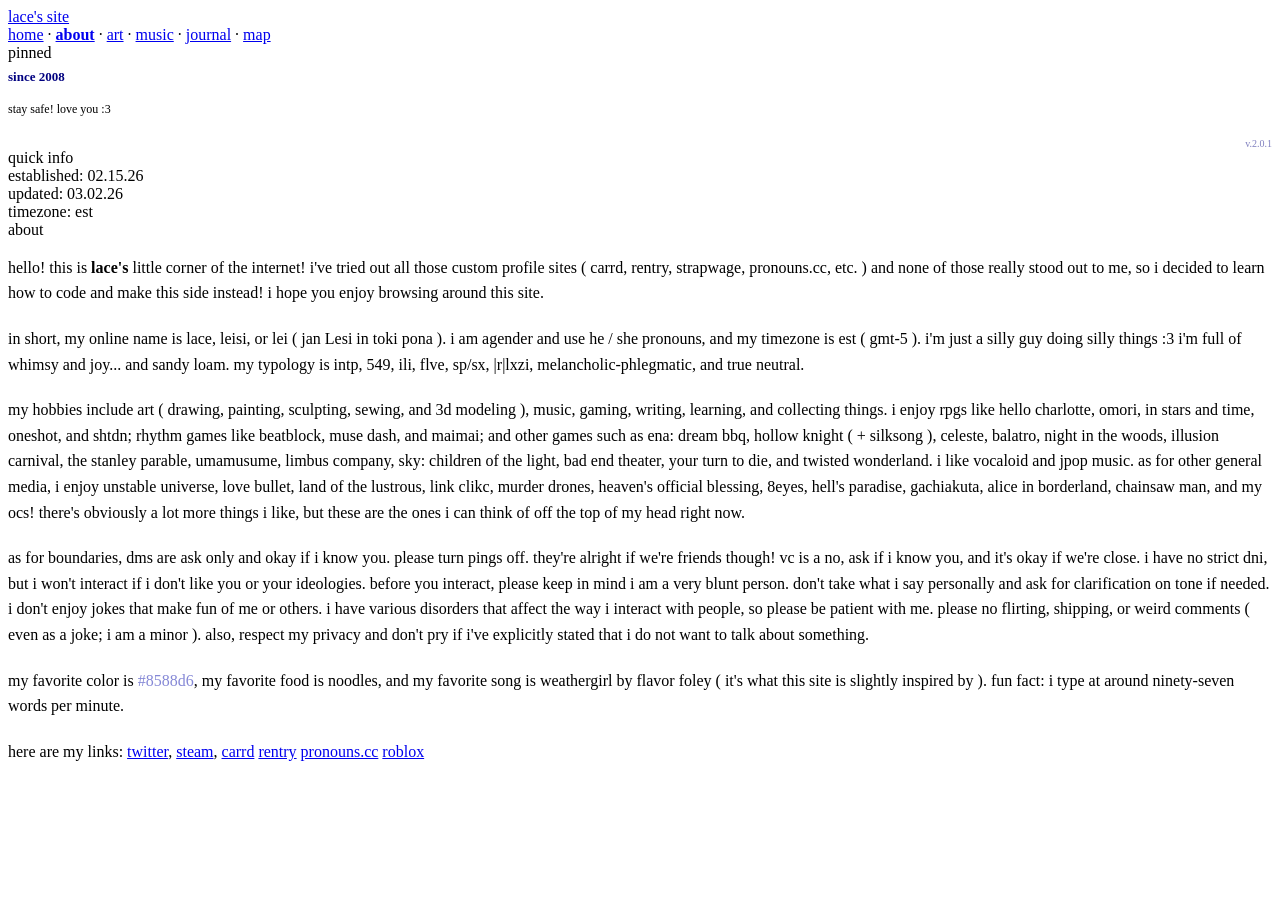
==== about.html @ 64932841 "part of the about.html finished" ====
<!DOCTYPE html>
<html lang="en"></html>
<head>
    <meta charset="UTF-8">
    <meta name="viewport" content="width=device-width, initial-scale=1.0">
    <title>lace's site · about</title>
    <link rel="stylesheet" href="/style.css">
    <link rel="icon" type="image/x-icon" href="/favicon.ico">
</head>
<body>
    <style>
        .window-content p {
            margin-bottom: 20px;
            line-height: 1.6;
        }
    </style>

    <!-- top bar -->
     <div class="top-bar">
        <div class="top-bar-left">
            <a href="/index.html" class="home-link">lace's site</a>
        </div>
        <div class="top-bar-right">
            <a href="/main.html">home</a> · 
            <a href="/about.html" style="font-weight: bold;">about</a> · 
            <a href="/portfolio.html">art</a> · 
            <a href="/music.html">music</a> · 
            <a href="/journal.html">journal</a> · 
            <a href="/sitemap.html">map</a>
        </div>
     </div>

     <!-- main container -->
      <div class="container" style="grid-template-columns: 200px 1fr 200px;">
        <!-- left sidebar -->
         <div class="left-col">
            <div class="window">
                <div class="window-title">pinned</div>
                    <div class="window-content">
                    <p style="margin-top: 5px; margin-bottom: 10px; font-size: 13px;"><span style="color: #000080; font-weight: bold;">since 2008</span></p>
                    <p style="font-size: 12px; line-height: 1.5;">stay safe! love you :3</p>
                    <div style="margin-top: 15px; font-size: 10px; color: rgba(0,0,128,0.5); text-align: right;">v.2.0.1</div>
                </div>
            </div>
            <div class="window">
                <div class="window-title">quick info</div>
                <div class="window-content">
                    <div class="status-item">
                        <span class="status-label">established: 02.15.26</span>
                    </div>
                    <div class="status-item">
                        <span class="status-label">updated: 03.02.26</span>
                    </div>
                    <div class="status-item">
                        <span class="status-label">timezone: est</span>
                    </div>
                </div>
            </div>
         </div>
         
         <!-- main content -->
          <div class="middle-col">
            <div class="window">
                <div class="window-title">about</div>
                <div class="window-content">
                    <p style="font-size: 16px; margin-bottom: 20px;">hello! this is <strong>lace's</strong> little corner of the internet! i've tried out all those custom profile sites ( carrd, rentry, strapwage, pronouns.cc, etc. ) and none of those really stood out to me, so i decided to learn how to code and make this side instead! i hope you enjoy browsing around this site.</p>
                    <p>in short, my online name is lace, leisi, or lei ( jan Lesi in toki pona ). i am agender and use he / she pronouns, and my timezone is est ( gmt-5 ). i'm just a silly guy doing silly things :3 i'm full of whimsy and joy... and sandy loam. my typology is intp, 549, ili, flve, sp/sx, |r|lxzi, melancholic-phlegmatic, and true neutral.</p>
                    <p>my hobbies include art ( drawing, painting, sculpting, sewing, and 3d modeling ), music, gaming, writing, learning, and collecting things. i enjoy rpgs like hello charlotte, omori, in stars and time, oneshot, and shtdn; rhythm games like beatblock, muse dash, and maimai; and other games such as ena: dream bbq, hollow knight ( + silksong ), celeste, balatro, night in the woods, illusion carnival, the stanley parable, umamusume, limbus company, sky: children of the light, bad end theater, your turn to die, and twisted wonderland. i like vocaloid and jpop music. as for other general media, i enjoy unstable universe, love bullet, land of the lustrous, link clikc, murder drones, heaven's official blessing, 8eyes, hell's paradise, gachiakuta, alice in borderland, chainsaw man, and my ocs! there's obviously a lot more things i like, but these are the ones i can think of off the top of my head right now.</p>
                    <p>as for boundaries, dms are ask only and okay if i know you. please turn pings off. they're alright if we're friends though! vc is a no, ask if i know you, and it's okay if we're close. i have no strict dni, but i won't interact if i don't like you or your ideologies. before you interact, please keep in mind i am a very blunt person. don't take what i say personally and ask for clarification on tone if needed. i don't enjoy jokes that make fun of me or others. i have various disorders that affect the way i interact with people, so please be patient with me. please no flirting, shipping, or weird comments ( even as a joke; i am a minor ). also, respect my privacy and don't pry if i've explicitly stated that i do not want to talk about something.</p>
                    <p>my favorite color is <span style="color: #8588d6">#8588d6</span>, my favorite food is noodles, and my favorite song is weathergirl by flavor foley ( it's what this site is slightly inspired by ). fun fact: i type at around ninety-seven words per minute.</p>
                    <p>
                        here are my links: 
                        <a href="https://x.com/jantorialis" target="_blank">twitter</a>, 
                        <a href="https://steamcommunity.com/id/torialis/" target="_blank">steam</a>,
                        <a href="https://torialis.carrd.co" target="_blank">carrd</a>
                        <a href="https://rentry.co/weathervaned" target="_blank">rentry</a>
                        <a href="https://pronouns.cc/@torialis" target="_blank">pronouns.cc</a>
                        <a href="https://www.roblox.com/users/3981800116/profile" target="_blank">roblox</a>
                    </p>
                </div>
            </div>
        </div> 

        <!-- right sidebar -->
    </div>
</body>
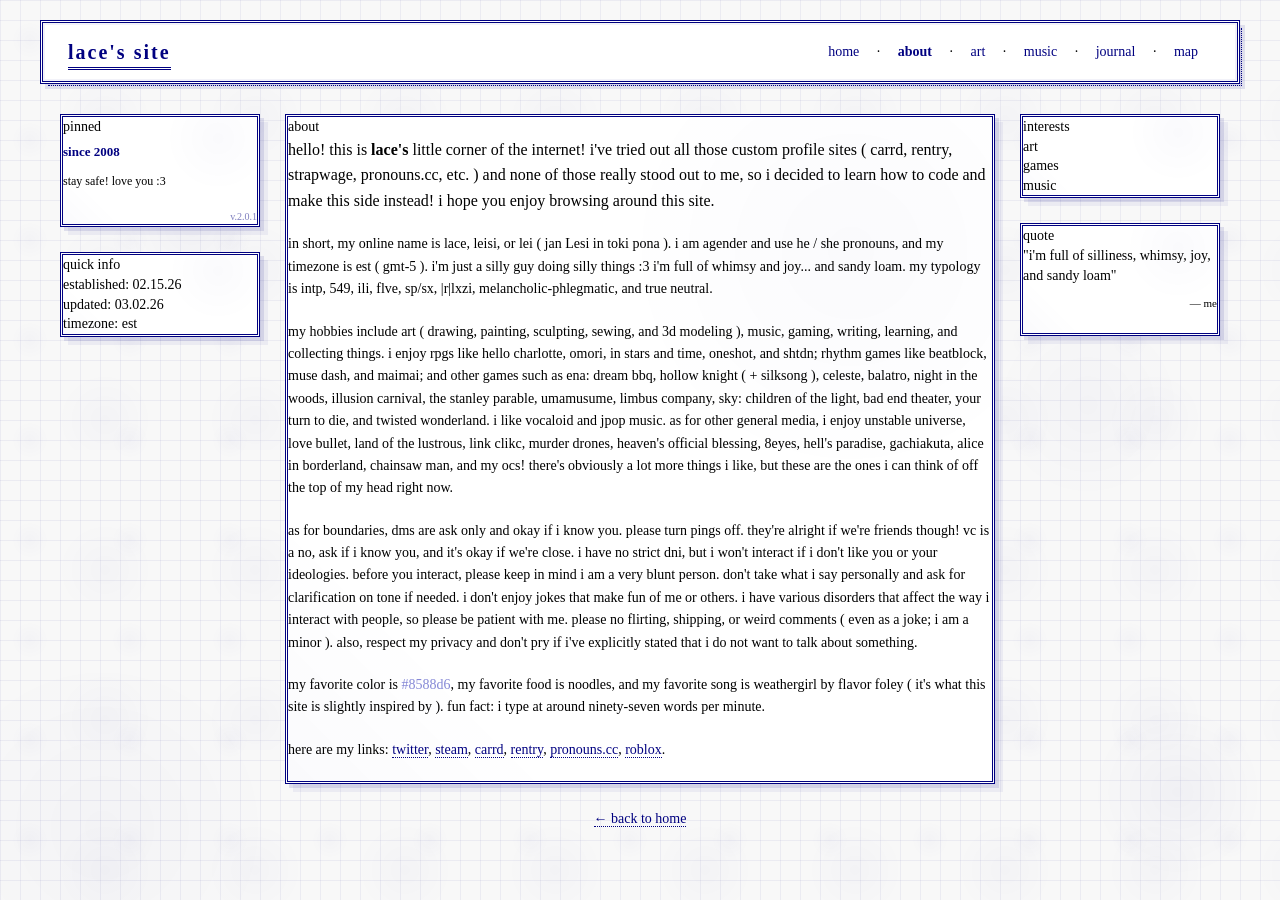
==== commit c012ca33: "added some styling" ====
--- a/about.html
+++ b/about.html
@@ -72,15 +72,43 @@
                         here are my links: 
                         <a href="https://x.com/jantorialis" target="_blank">twitter</a>, 
                         <a href="https://steamcommunity.com/id/torialis/" target="_blank">steam</a>,
-                        <a href="https://torialis.carrd.co" target="_blank">carrd</a>
-                        <a href="https://rentry.co/weathervaned" target="_blank">rentry</a>
-                        <a href="https://pronouns.cc/@torialis" target="_blank">pronouns.cc</a>
-                        <a href="https://www.roblox.com/users/3981800116/profile" target="_blank">roblox</a>
+                        <a href="https://torialis.carrd.co" target="_blank">carrd</a>,
+                        <a href="https://rentry.co/weathervaned" target="_blank">rentry</a>,
+                        <a href="https://pronouns.cc/@torialis" target="_blank">pronouns.cc</a>,
+                        <a href="https://www.roblox.com/users/3981800116/profile" target="_blank">roblox</a>.
                     </p>
                 </div>
             </div>
         </div> 
 
         <!-- right sidebar -->
-    </div>
-</body>+         <div class="right-col">
+            <div class="window">
+                <div class="window-title">interests</div>
+                <div class="window-content">
+                    <ul class="nav-list" style="list-style: none;">
+                        <li>art</li>
+                        <li>games</li>
+                        <li>music</li>
+                    </ul>
+                </div>
+            </div>
+
+            <div class="window">
+                <div class="window-title">quote</div>
+                <div class="window-content">
+                    <div class="quote-box">
+                        "i'm full of silliness, whimsy, joy, and sandy loam"
+                    </div>
+                    <p style="text-align: right; margin-top: 10px; font-size: 11px;">— me</p>
+                </div>
+            </div>
+         </div>
+     </div>
+
+    <!-- footer -->
+     <div class="footer">
+        <a href="/main/html">← back to home</a>
+     </div>
+</body>
+</html>
--- a/style.css
+++ b/style.css
@@ -0,0 +1,172 @@
+* {
+    margin: 0;
+    padding: 0;
+    box-sizing: border-box
+}
+
+body {
+    font-family: 'Times New Roman', Times, serif;
+    background: #f8f8f8;
+    background-image:
+        linear-gradient(rgba(0, 0, 128, 0.05) 1px, transparent 1px),
+        linear-gradient(90deg, rgba(0, 0, 128, 0.05) 1px, transparent 1px),
+        radial-gradient(circle at 30% 40%, rgba(0,0,128,0.02) 0%, transparent 20%),
+        radial-gradient(circle at 70% 80%, rgba(0,0,128,0.02) 0%, transparent 30%);
+    background-size: 20px 20px, 20px 20px, 100px 100px, 150px 150px, 40px 40px;
+    color: #000;
+    line-height: 1.4;
+    font-size: 14px;
+    min-height: 100vh;
+    padding: 20px;
+    display: flex;
+    flex-direction: column;
+    align-items: center;
+    width: 100%;
+}
+
+body::before {
+    content: "";
+    position: fixed;
+    top: 0;
+    left: 0;
+    width: 100%;
+    height: 100%;
+    background-image: 
+        radial-gradient(circle at 15% 25%, rgba(0,0,128,0.03) 0%, transparent 5%),
+        radial-gradient(circle at 85% 45%, rgba(0,0,128,0.02) 0%, transparent 8%),
+        radial-gradient(circle at 45% 75%, rgba(0,0,128,0.04) 0%, transparent 10%),
+        radial-gradient(circle at 92% 88%, rgba(0,0,128,0.03) 0%, transparent 6%),
+        radial-gradient(circle at 8% 92%, rgba(0,0,128,0.02) 0%, transparent 12%);
+    pointer-events: none;
+    z-index: 1;
+}
+
+a { 
+    color: #000080;
+    text-decoration: none;
+    border-bottom: 1px dotted #000080;
+    transition: all 0.2s ease;
+    position: relative;
+}
+
+a:hover {
+    color: #0000ff;
+    border-bottom-style: solid;
+    padding-left: 2px;
+    padding-right: 2px;
+}
+
+.top-bar {
+    background: white;
+    border: 3px double #000080;
+    padding: 15px 25px;
+    display: flex;
+    justify-content: space-between;
+    align-items: center;
+    margin-bottom: 30px;
+    position: relative;
+    box-shadow:
+        5px 5px 0 rgba(0, 0, 128, 0.1),
+        inset 0 0 0 2px rgba(0,0,128,0.05);
+    width: 100%;
+    max-width: 1200px;
+    margin-left: auto;
+    margin-right: auto;
+}
+
+.top-bar::before {
+    content: "";
+    position: absolute;
+    top: 5px;
+    left: 5px;
+    right: -5px;
+    bottom: -5px;
+    background: rgba(0, 0, 128, 0.05);
+    z-index: -1;
+    border: 1px dotted #000080;
+}
+
+.top-bar-left .home-link {
+    font-size: 20px;
+    font-weight: bold;
+    letter-spacing: 2px;
+    border-bottom: 3px double #000080;
+    padding-bottom: 4px;
+    position: relative;
+}
+
+.top-bar-right a {
+    margin: 0 5px;
+    padding: 4px 8px;
+    border: 1px solid transparent;
+}
+
+.top-bar-right a:hover {
+    background: #000080;
+    color: white;
+    border-bottom: none;
+    border: 1px solid #000080;
+    transform: translate(-1px, -1px);
+    box-shadow: 2px 2px 0 rgba(0,0,128,0.3);
+}
+
+.container {
+    max-width: 1200px;
+    margin: 0 auto;
+    padding: 0 20px;
+    display: grid;
+    grid-template-columns: 220px 1fr 220px;
+    gap: 25px;
+    position: relative;
+    z-index: 5;
+    width: 100%;
+}
+
+.window {
+    background: white;
+    border: 3px double #000080;
+    margin-bottom: 25px;
+    position: relative;
+    box-shadow: 
+        4px 4px 0 rgba(0, 0, 128, 0.1),
+        8px 8px 0 rgba(0, 0, 128, 0.05);
+    transition: all 0.2s ease;
+    background-image:
+        linear-gradient(45deg, rgba(0,0,128,0.02) 0%, transparent 20%),
+        radial-gradient(circle at 80% 20%, rgba(0,0,128,0.02) 0%, transparent 30%);
+    width: 100%;
+    overflow: hidden;
+}
+
+.window:hover {
+    box-shadow:
+        6px 6px 0 rgba(0, 0, 128, 0.15),
+        12px 12px 0 rgba(0, 0, 128, 0.08);
+    transform: translate(-2px, -2px);
+}
+
+.window::after {
+    content: "";
+    position: absolute;
+    top: 5px;
+    left: 5px;
+    right: -5px;
+    bottom: -5px;
+    border: 1px dotted #000080;
+    pointer-events: none;
+    opacity: 0.4;
+    z-index: -1;
+}
+
+.window::before {
+    content: "";
+    position: absolute;
+    top: -3px;
+    left: -3px;
+    right: -3px;
+    bottom: -3px;
+    border: 1px dashed rgba(0,0,128,0.02);
+    pointer-events: none;
+}
+
+.window-title {}
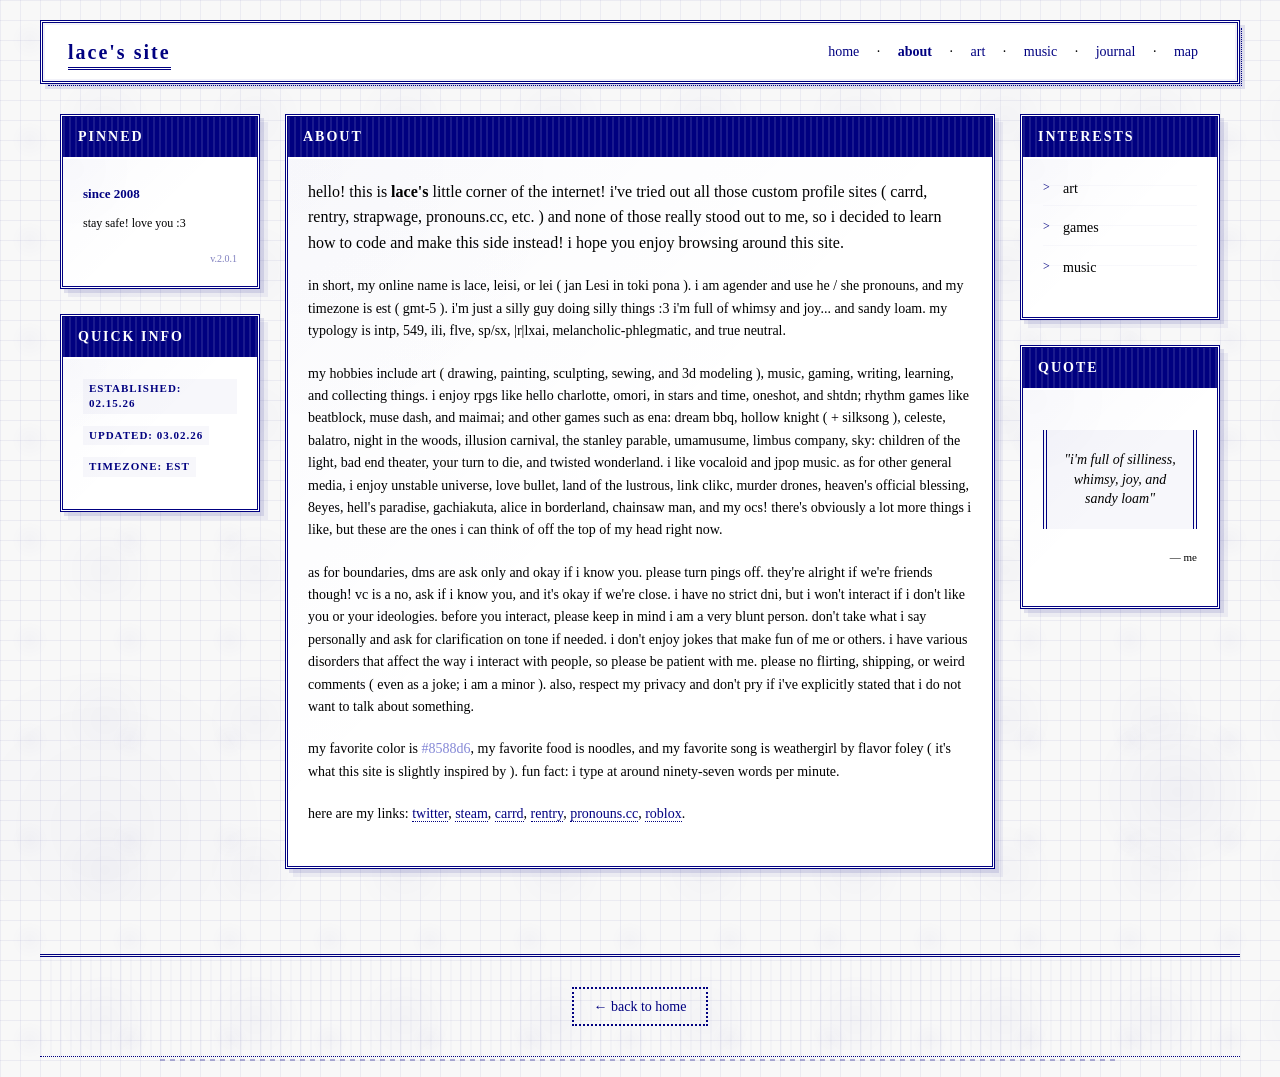
==== commit c9eea8d1: "adding part of the journal" ====
--- a/about.html
+++ b/about.html
@@ -64,7 +64,7 @@
                 <div class="window-title">about</div>
                 <div class="window-content">
                     <p style="font-size: 16px; margin-bottom: 20px;">hello! this is <strong>lace's</strong> little corner of the internet! i've tried out all those custom profile sites ( carrd, rentry, strapwage, pronouns.cc, etc. ) and none of those really stood out to me, so i decided to learn how to code and make this side instead! i hope you enjoy browsing around this site.</p>
-                    <p>in short, my online name is lace, leisi, or lei ( jan Lesi in toki pona ). i am agender and use he / she pronouns, and my timezone is est ( gmt-5 ). i'm just a silly guy doing silly things :3 i'm full of whimsy and joy... and sandy loam. my typology is intp, 549, ili, flve, sp/sx, |r|lxzi, melancholic-phlegmatic, and true neutral.</p>
+                    <p>in short, my online name is lace, leisi, or lei ( jan Lesi in toki pona ). i am agender and use he / she pronouns, and my timezone is est ( gmt-5 ). i'm just a silly guy doing silly things :3 i'm full of whimsy and joy... and sandy loam. my typology is intp, 549, ili, flve, sp/sx, |r|lxai, melancholic-phlegmatic, and true neutral.</p>
                     <p>my hobbies include art ( drawing, painting, sculpting, sewing, and 3d modeling ), music, gaming, writing, learning, and collecting things. i enjoy rpgs like hello charlotte, omori, in stars and time, oneshot, and shtdn; rhythm games like beatblock, muse dash, and maimai; and other games such as ena: dream bbq, hollow knight ( + silksong ), celeste, balatro, night in the woods, illusion carnival, the stanley parable, umamusume, limbus company, sky: children of the light, bad end theater, your turn to die, and twisted wonderland. i like vocaloid and jpop music. as for other general media, i enjoy unstable universe, love bullet, land of the lustrous, link clikc, murder drones, heaven's official blessing, 8eyes, hell's paradise, gachiakuta, alice in borderland, chainsaw man, and my ocs! there's obviously a lot more things i like, but these are the ones i can think of off the top of my head right now.</p>
                     <p>as for boundaries, dms are ask only and okay if i know you. please turn pings off. they're alright if we're friends though! vc is a no, ask if i know you, and it's okay if we're close. i have no strict dni, but i won't interact if i don't like you or your ideologies. before you interact, please keep in mind i am a very blunt person. don't take what i say personally and ask for clarification on tone if needed. i don't enjoy jokes that make fun of me or others. i have various disorders that affect the way i interact with people, so please be patient with me. please no flirting, shipping, or weird comments ( even as a joke; i am a minor ). also, respect my privacy and don't pry if i've explicitly stated that i do not want to talk about something.</p>
                     <p>my favorite color is <span style="color: #8588d6">#8588d6</span>, my favorite food is noodles, and my favorite song is weathergirl by flavor foley ( it's what this site is slightly inspired by ). fun fact: i type at around ninety-seven words per minute.</p>
--- a/style.css
+++ b/style.css
@@ -131,9 +131,7 @@
         4px 4px 0 rgba(0, 0, 128, 0.1),
         8px 8px 0 rgba(0, 0, 128, 0.05);
     transition: all 0.2s ease;
-    background-image:
-        linear-gradient(45deg, rgba(0,0,128,0.02) 0%, transparent 20%),
-        radial-gradient(circle at 80% 20%, rgba(0,0,128,0.02) 0%, transparent 30%);
+    background-image: radial-gradient(circle at 80% 20%, rgba(0,0,128,0.02) 0%, transparent 30%);
     width: 100%;
     overflow: hidden;
 }
@@ -169,4 +167,396 @@
     pointer-events: none;
 }
 
-.window-title {}+.window-title {
+    background: #000080;
+    color: white;
+    padding: 10px 15px;
+    font-weight: bold;
+    font-size: 14px;
+    letter-spacing: 2px;
+    text-transform: uppercase;
+    border-bottom: 2px solid white;
+    position: relative;
+    background-image: repeating-linear-gradient(90deg, rgba(255,255,255,0.1) 0px, rgba(255,255,255,0.1) 2px, transparent 2px, transparent 6px);
+}
+
+.window-content {
+    padding: 20px;
+    background: white;
+    position: relative;
+    background-image: radial-gradient(circle at 10px 10px, rgba(0,0,128,0.01) 0%, transparent 30%),
+        linear-gradient(135deg, rgba(0,0,128,0.02) 0%, transparent 50%);
+    overflow-x: auto;
+}
+
+.nav-list {
+    list-style: none;
+    position: relative;
+}
+
+.nav-list::before {
+    content: "";
+    position: absolute;
+    top: 0;
+    left: 0;
+    width: 100%;
+    height: 100%;
+    background-image: repeating-linear-gradient(0deg, transparent, transparent 19px, rgba(0,0,128,0.05) 20px);
+    pointer-events: none;
+}
+
+.nav-list li {
+    margin-bottom: 12px;
+    border-bottom: 1px dashes #000080;
+    padding-bottom: 8px;
+    position: relative;
+    padding-left: 20px;
+    transition: all 0.2s ease;
+}
+
+.nav-list li:hover {
+    padding-left: 25px;
+    background: rgba(0,0,128,0.02);
+}
+
+.nav-list li::before {
+    content: ">";
+    position: absolute;
+    left: 0;
+    color: #000080;
+    font-size: 12px;
+}
+
+.nav-list li:last-child {
+    border-bottom: none;
+}
+
+.nav-list a {
+    display: block;
+    font-weight: bold;
+}
+
+.portal-grid {
+    display: flex;
+    flex-wrap: wrap;
+    gap: 15px;
+    justify-content: center;
+    margin: 10px 0;
+}
+
+.portal-item {
+    width: 80px;
+    text-align: center;
+    padding: 8px 5px;
+    border: 2px dotted #000080;
+    background:rgba(0, 0, 128, 0.02);
+    transition: all 0.2s ease;
+    position: relative;
+    overflow: hidden;
+}
+
+.portal-item::before {
+    content: "";
+    position: absolute;
+    top: -50%;
+    left: -50%;
+    width: 200%;
+    height: 200%;
+    background: radial-gradient(circle, rgba(0,0,128,0.03) 0%, transparent 70%);
+    opacity: 0;
+    transition: 0.3s;
+}
+
+.portal-item:hover::before {
+    opacity: 1;
+}
+
+.portal-item:hover {
+    background: rgba(0, 0, 128, 0.05);
+    transform: scale(1.02) rotate(0.5deg);
+    border-style: solid;
+}
+
+.portal-item span {
+    font-size: 10px;
+    font-weight: bold;
+    color: #000080;
+    display: block;
+    text-transform: uppercase;
+    letter-spacing: 0.5px;
+    background: rgba(255,255,255,0.8);
+    padding: 2px;
+}
+
+.journal-entry {
+    margin-bottom: 15px;
+    padding-bottom: 15px;
+    border-bottom: 2px dotted #000080;
+    display: flex;
+    gap: 12px;
+    position: relative;
+    background: linear-gradient(90deg, transparent, rgba(0,0,128,0.02), transparent);
+}
+
+.journa-entry:last-child {
+    border-bottom: none;
+}
+
+.entry-date {
+    color: #000080;
+    font-weight: bold;
+    min-width: 70px;
+    font-size: 12px;
+    background: rgba(0, 0, 128, 0.08);
+    padding: 3px 8px;
+    text-align: center;
+    border: 1px dotted #000080;
+}
+
+.entry-title {
+    color: #000;
+    font-weight: 500;
+}
+
+.entry-title:hover {
+    color: #000080;
+    text-decoration: underline wavy #000080;
+}
+
+.status-item {
+    display: flex;
+    justify-content: space-between;
+    margin-bottom: 12px;
+    padding-bottom: 2px dotted #000080;
+    position: relative;
+}
+
+.status-item:last-child {
+    border-bottom: none;
+}
+
+.status-label {
+    color: #000080;
+    font-weight: bold;
+    text-transform: uppercase;
+    font-size: 11px;
+    letter-spacing: 1px;
+    background: rgba(0,0,128,0.03);
+    padding: 2px 6px;
+}
+
+.quote-box {
+    font-style: italic;
+    text-align: center;
+    padding: 20px 15px;
+    border-left: 4px double #000080;
+    border-right: 4px double #000080;
+    background: rgba(0,0,128,0.03);
+    position: relative;
+    margin: 20px 0;
+}
+
+.button-grid {
+    display: flex;
+    flex-wrap: wrap;
+    gap: 8px;
+    justify-content: center;
+    padding: 5px;
+    background: rgba(0,0,128,0.02);
+    border: 1px dashed #000080;
+}
+
+.footer {
+    text-align: center;
+    margin-top: 60px;
+    padding: 30px;
+    border-top: 3px double #000080;
+    border-bottom: 1px dotted #000080;
+    position: relative;
+    background-image: repeating-linear-gradient(90deg, rgba(0,0,128,0.02) 0px, rgba(0,0,128,0.02) 2px, transparent 2px, transparent 10px);
+    width: 100%;
+    max-width: 1200px;
+    margin-left: auto;
+    margin-right: auto;
+}
+
+.footer::before {
+    content: "";
+    position: absolute;
+    top: -12px;
+    left: 50%;
+    transform: translateX(-50%);
+    background: white;
+    padding: 0 25px;
+    color: #000080;
+    font-size: 12px;
+    letter-spacing: 4px;
+    white-space: nowrap;
+}
+
+.footer::after {
+    content: "";
+    position: absolute;
+    bottom: -5px;
+    left: 10%;
+    width: 80%;
+    height: 2px;
+    background: repeating-linear-gradient(90deg, #000080 0px, #000080 5px, transparent 5px, transparent 10px);
+    opacity: 0.3;
+}
+
+.footer a {
+    padding: 8px 20px;
+    border: 2px dotted #000080;
+    margin: 0 10px;
+    display: inline-block;
+}
+
+.footer a:hover {
+    background: #000080;
+    color: white;
+    border-style: solid;
+    transform: translateY(-2px);
+}
+
+.back-link {
+    display: inline-block;
+    padding: 10px 25px;
+    border: 3px double #000080;
+    background: white;
+    font-weight: bold;
+    position: relative;
+    box-shadow: 3px 3px 0 rgba(0,0,128,0.2);
+}
+
+.back-link:hover {
+    background: #000080;
+    color: white;
+    text-decoration: none;
+    transform: translate(-2px, -2px);
+    box-shadow: 5px 5px 0 rgba(0,0,128,0.3);
+}
+
+.divder {
+    text-align: center;
+    margin: 40px 0;
+    color: #000080;
+    letter-spacing: 8px;
+    opacity: 0.6;
+    font-size: 16px;
+    position: relative;
+    background: rgba(0,0,128,0.02);
+    padding: 10px 0;
+}
+
+.corner-box {
+    position: fixed;
+    bottom: 20px;
+    right: 20px;
+    width: 140px;
+    background: white;
+    border: 2px double #000080;
+    padding: 10px;
+    font-size: 11px;
+    box-shadow: 4px 4px 0 rgba(0,0,128,0.1);
+    z-index: 100;
+}
+
+.corner-box::before {
+    content: "";
+    position: absolute;
+    top: 3px;
+    left: 3px;
+    right: -3px;
+    bottom: -3px;
+    border: 1px dotted #000080;
+    pointer-events: none;
+    opacity: 0.4;
+    z-index: -1;
+}
+
+.corner-box .box-header {
+    font-weight: bold;
+    color: #000080;
+    border-bottom: 1px dotted #000080;
+    padding-bottom: 5px;
+    margin-bottom: 8px;
+    text-transform: uppercase;
+    font-size: 10px;
+    letter-spacing: 1px;
+    display: flex;
+    justify-content: space-between;
+}
+
+.corner-box .box-header span:last-child {
+    color: rgba(0,0,128,0.3)
+}
+
+.corner-box .box-row {
+    display: flex;
+    justify-content: space-between;
+    margin-bottom: 5px;
+    font-size: 10px;
+    border-bottom: 1px dashed rgba(0,0,128,0.1);
+    padding-bottom: 3px;
+}
+
+.corner-box .box-label {
+    color: #000080;
+}
+
+.corner-box .box-value {
+    background: rgba(0,0,128,0.05);
+    padding: 1px 5px;
+    border: 1px solid rgba(0,0,128,0.1)
+}
+
+.corner-box .box-footer {
+    margin-top: 8px;
+    text-align: right;
+    font-size: 8px;
+    color: rgba(0,0,128,0.3);
+    border-top: 1px dotted rgba(0,0,128,0.2);
+    padding-top: 3px;
+}
+
+@media screen and (max-width: 1100px) {
+    .container {
+        grid-template-columns: 200px 1fr 200px;
+    }
+}
+
+@media screen and (max-width: 900px) {
+    .container {
+        grid-template-columns: 1fr 200px;
+    }
+}
+
+@media screen and (max-width: 600px) {
+    body { 
+        padding: 10px;
+    }
+
+    .containter {
+        grid-template-columns: 1fr;
+    }
+
+    .top-bar {
+        flex-direction: column;
+        gap: 15px;
+        text-align: center;
+    }
+
+    .portal-grid {
+        grid-template-columns: repeat(2, 1fr);
+    }
+    
+    .button-grid {
+        grid-template-columns: repeat(2, 1fr);
+        justify-items: center;
+    }
+
+    .corner-box {
+        display: none;
+    }
+}
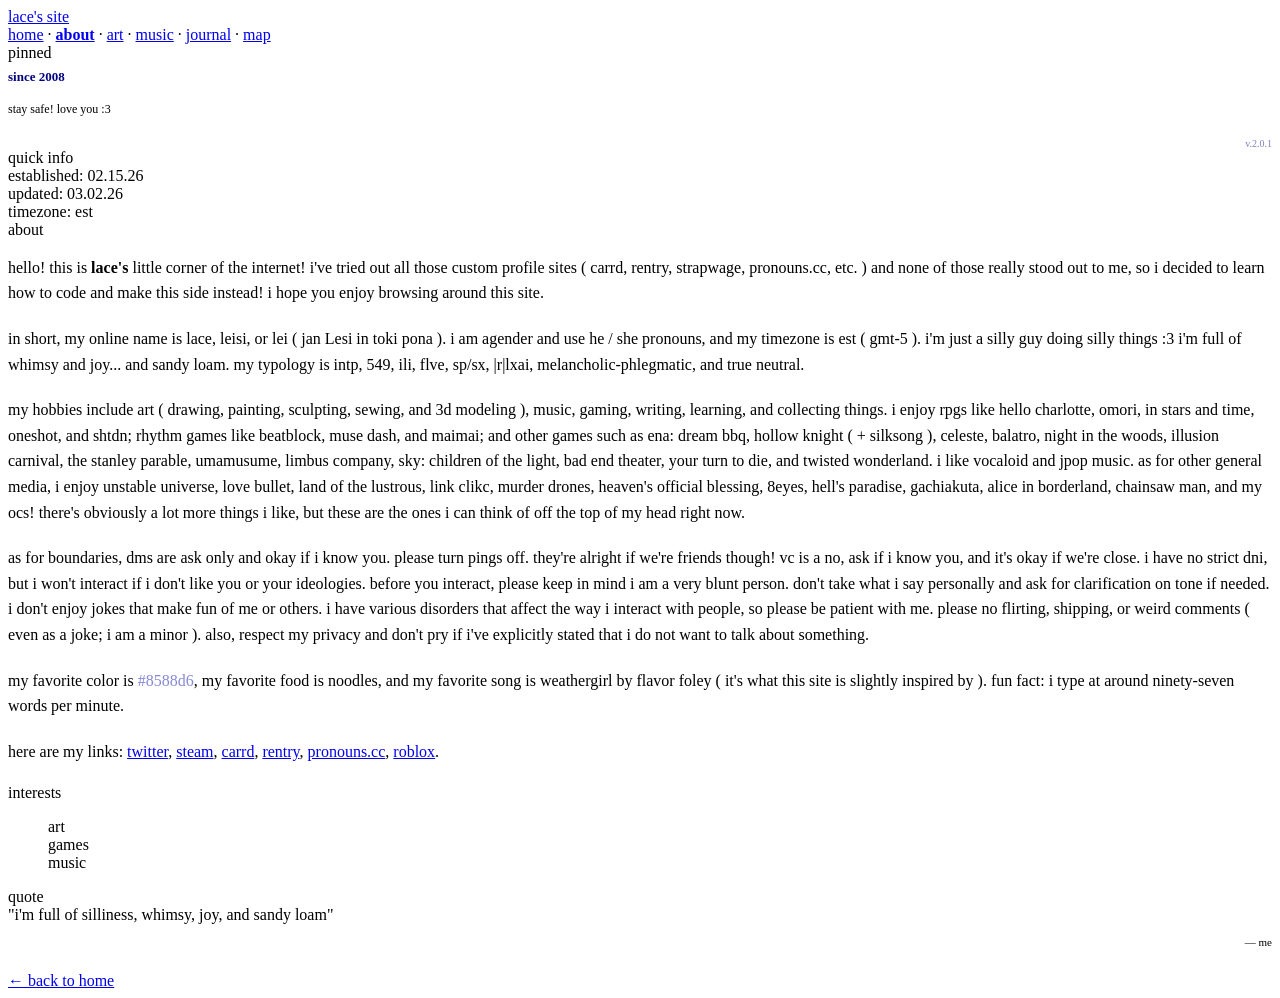
==== commit 0092561a: "attempting to fix the file links" ====
--- a/about.html
+++ b/about.html
@@ -4,8 +4,8 @@
     <meta charset="UTF-8">
     <meta name="viewport" content="width=device-width, initial-scale=1.0">
     <title>lace's site · about</title>
-    <link rel="stylesheet" href="/style.css">
-    <link rel="icon" type="image/x-icon" href="/favicon.ico">
+    <link rel="stylesheet" href="/personal-project/style.css">
+    <link rel="icon" type="image/x-icon" href="/personal-project/favicon.ico">
 </head>
 <body>
     <style>
@@ -21,12 +21,12 @@
             <a href="/index.html" class="home-link">lace's site</a>
         </div>
         <div class="top-bar-right">
-            <a href="/main.html">home</a> · 
-            <a href="/about.html" style="font-weight: bold;">about</a> · 
-            <a href="/portfolio.html">art</a> · 
-            <a href="/music.html">music</a> · 
-            <a href="/journal.html">journal</a> · 
-            <a href="/sitemap.html">map</a>
+            <a href="/personal-project/main.html">home</a> · 
+            <a href="/personal-project/about.html" style="font-weight: bold;">about</a> · 
+            <a href="/personal-project/portfolio.html">art</a> · 
+            <a href="/personal-project/music.html">music</a> · 
+            <a href="/personal-project/journal.html">journal</a> · 
+            <a href="/personal-project/sitemap.html">map</a>
         </div>
      </div>
 
@@ -108,7 +108,7 @@
 
     <!-- footer -->
      <div class="footer">
-        <a href="/main/html">← back to home</a>
+        <a href="/personal-project/main/html">← back to home</a>
      </div>
 </body>
 </html>
